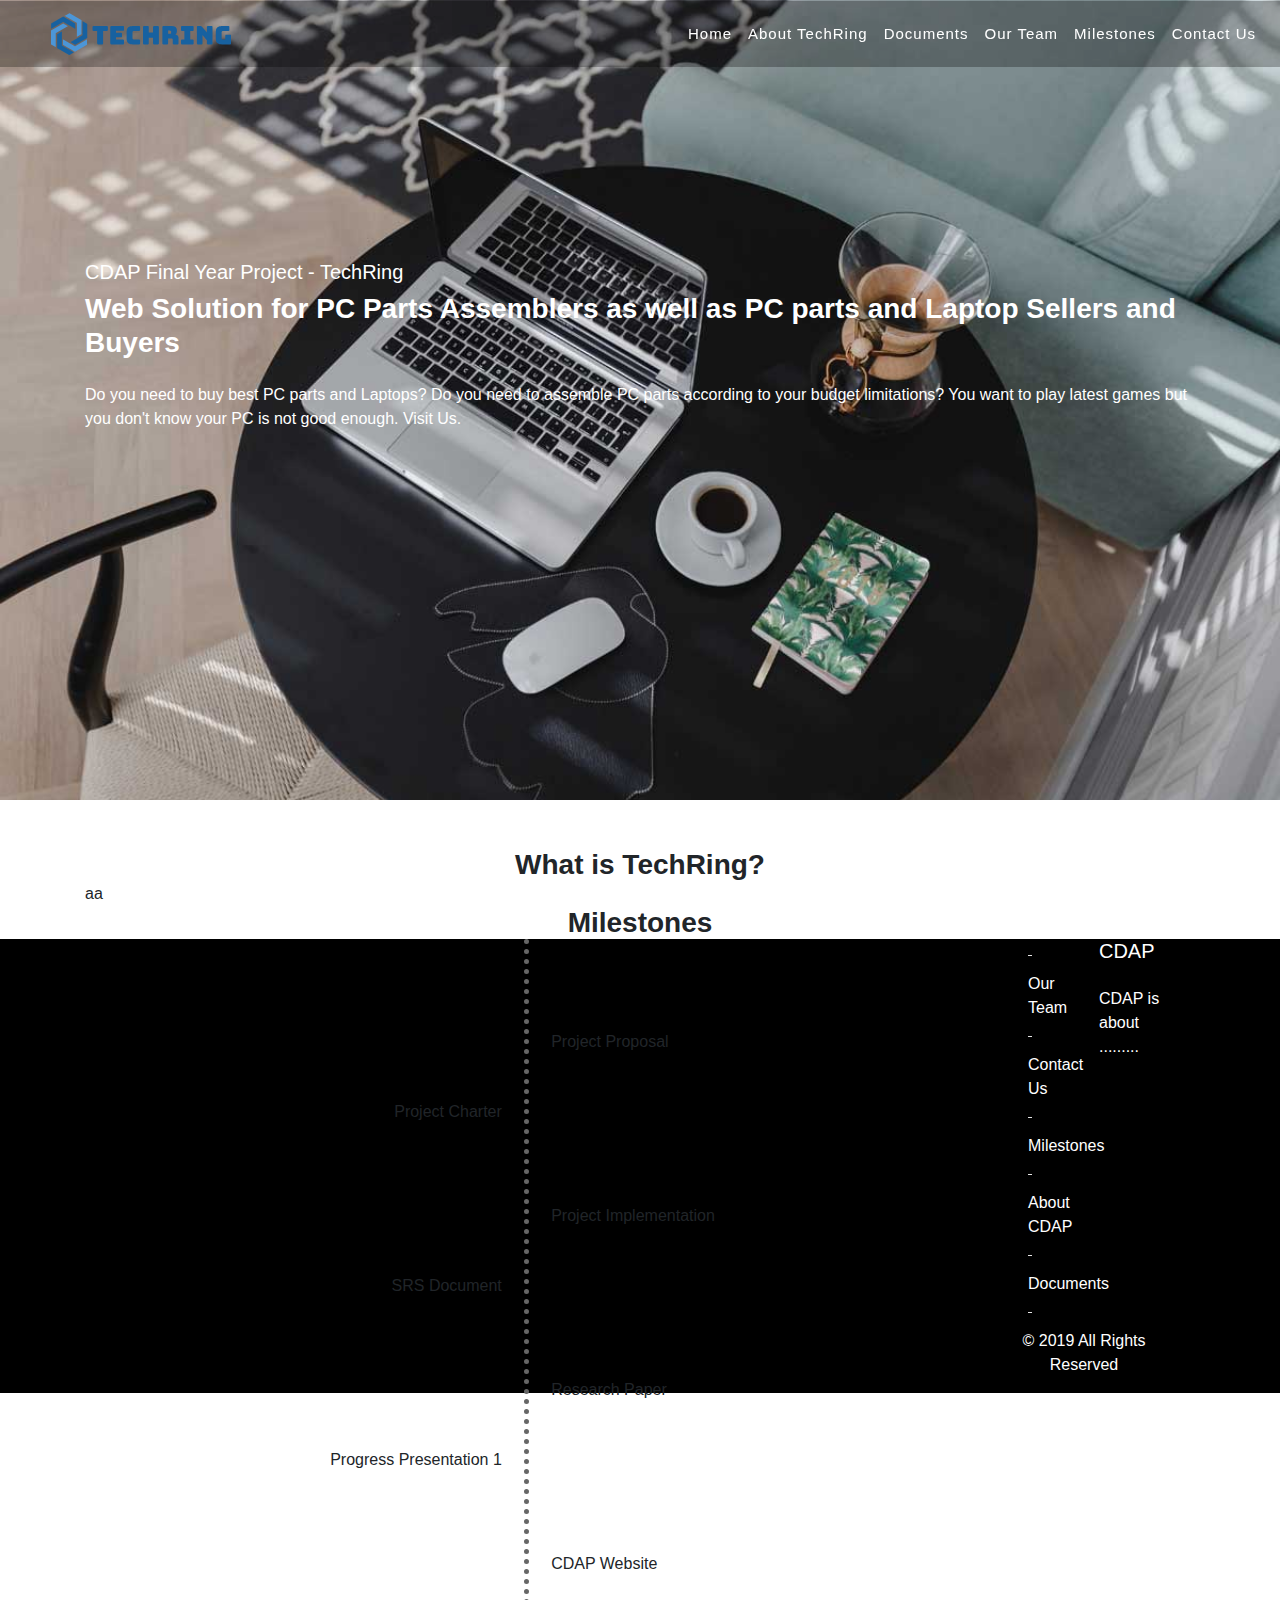
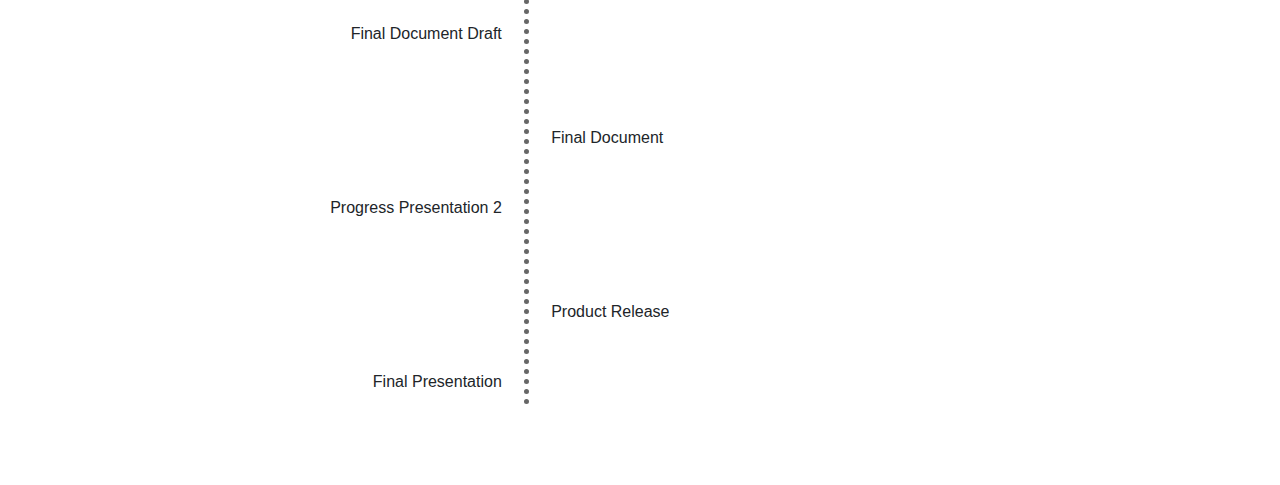
==== home.html @ 93d9d16c "Modified the interface" ====
<!DOCTYPE html>
<html>

<head>
    <meta charset="utf-8" />
    <meta http-equiv="X-UA-Compatible" content="IE=edge">
    <title>TechRing - CDAP</title>
    <meta name="viewport" content="width=device-width, initial-scale=1">
    <link rel="stylesheet" type="text/css" href="css/bootstrap.css" />
    <link rel="stylesheet" type="text/css" media="screen" href="css/home.css" />
    <link rel="icon" href="img/icon.png" />
</head>

<body>
    <!---Header---->
    <header>
        <nav class="navbar fixed-top bg-light navbar-expand">
            <a class="navbar-brand" href=""><img src="img/logo.png" /></a>
            <div class="collapse navbar-collapse" id="navbar_content">
                <ul class="navbar-nav text-center ml-auto mr-lg-6">
                    <li>
                        <a class="nav-link" href="">Home
                            <span class="sr-only">(current)</span>
                        </a>
                    </li>
                    <li>
                        <a href="" class="nav-link">About TechRing</a>
                    </li>
                    <li>
                        <a href="" class="nav-link">Documents</a>
                    </li>
                    <li>
                        <a href="" class="nav-link">Our Team</a>
                    </li>
                    <li>
                        <a href="" class="nav-link">Milestones</a>
                    </li>
                    <li>
                        <a href="" class="nav-link">Contact Us</a>
                    </li>
                </ul>
            </div>
        </nav>
    </header>
    <!-------------------------->

    <!-------Content-------->
    <div id="intro">
        <div class="container">
            <div class="banner-left-wthree">
                <h5 class="text-white image_caption">CDAP Final Year Project - TechRing</h5>
                <h3 class="mt-2 mb-lg-4 mb-sm-3 mb-2 text-white font-weight-bold">Web Solution for PC Parts Assemblers as well as PC parts and Laptop Sellers and Buyers</h3>
                <p class="text-white">Do you need to buy best PC parts and Laptops? Do you need to assemble PC parts according to your budget limitations? You want to play latest games but you don't know your PC is not good enough. Visit Us.</p>
            </div>
        </div>
    </div>
    <!---------------------->

    <!---About TechRing-->
    <div class="container">
        <h3 class="text-center mt-5"><b>What is TechRing?</b></h3>
        <div class="row">
            <div class="col-12">
                aa
            </div>
        </div>
    </div>
    <!------------------->

    <!-- Timeline -->
    <div class="container">
        <h3 class="text-center"><b>Milestones</b></h3>
        <div class="left-content">
            <p>Project Charter</p>
            <p>SRS Document</p>
            <p>Progress Presentation 1</p>
            <p>Final Document Draft</p>
            <p>Progress Presentation 2</p>
            <p>Final Presentation</p>
          </div>
          <div class="right-content">
            <p>Project Proposal</p>
            <p>Project Implementation</p>
            <p>Research Paper</p>
            <p>CDAP Website</p>
            <p>Final Document </p>
            <p>Product Release</p>
          </div>
        </div>
    </div>
    <!-------------->

</body>

<!---------Footer---------->
<footer>
    <div class="container start_sec" id="footer">
        <div class="row">
            <div class="col-4">
                <ul>
                    <hr>
                    <li><a href="" class="lines">Our Team</a></li>
                    <hr>
                    <li><a href="" class="lines">Contact Us</a></li>
                    <hr>
                    <li><a href="" class="lines">Milestones</a></li>
                    <hr>
                    <li><a href="" class="lines">About CDAP</a></li>
                    <hr>
                    <li><a href="" class="lines">Documents</a></li>
                    <hr>
                </ul>
            </div>
            <div class="col-2"></div>
            <div class="col-6 text-white">
                <h5>CDAP</h5><br />
                <label>CDAP is about .........</label>
            </div>
        </div>
        <div class="row">
            <div class="col-12 text-center text-white">
                <p>© 2019 All Rights Reserved</p>
            </div>
        </div>
    </div>
</footer>
<!------------------------>

</html>
<script src="js/jquery-3.3.1.slim.min.js"></script>
<script src="js/bootstrap.js"></script>
<script src="js/home.js"></script>
---- css/home.css ----
body {
    padding: 0;
    margin: 0;
    background: #FFF;
    font-family: 'Dosis', sans-serif;
}
body a {
    transition: 0.5s all;
    -webkit-transition: 0.5s all;
    -moz-transition: 0.5s all;
    -o-transition: 0.5s all;
    -ms-transition: 0.5s all;
    text-decoration: none;
}
body a:hover {
    text-decoration: none;
}
body a:focus, a:hover {
    text-decoration: none;
}
h1, h2, h3, h4, h5, h6 {
    margin: 0;
    padding: 0;
    font-family: 'Roboto Condensed', sans-serif;
}
li{
    text-decoration: none;
}
footer{
    background-color: black;
    margin: 0;
}
nav .navbar-expand{
    background: #eee;
    box-shadow: 1px 2px 2px 1px rgba(12, 12, 12, 0.11);
} 
.nav-link, .navbar-brand{
    color: #fff;
    letter-spacing: 1px;
    padding: 0 20px;
    font-size: 15px;
    font-family: 'Acme', sans-serif;
}
.nav-link:hover, .navbar-brand:hover{
    color: #fff;
}
.navbar-brand .nav-link:hover,
.navbar-brand .nav-link:focus{
    color: #fff;
    background: #090e45;
}
.navbar-brand span{
    color: #8BC34A;
}
.bg-light {
    background-color: rgba(0, 0, 0, 0.28) !important;
}
.nav-item .active {
    background-color: #090e45;
    color: #fff;
}
#intro{
    background: url('../img/background.jpg') no-repeat right;
    background-size: cover;
    -webkit-background-size: cover;
    -moz-background-size: cover;
    -o-background-size: cover;
    -ms-background-size: cover;
    min-height: 800px;
    height: auto;
}
.img_caption{
    background-color: rgba(255, 255, 255, 0.6);
    bottom: 0;
    height: 19%;
    left: 0;
    padding: 15px 20px;
    position: absolute;
    right: 0;
    text-align: left;
    z-index: 99;
    -webkit-transition: all 0.5s;
    -moz-transition: all 0.5s;
    -ms-transition: all 0.5s;
    -o-transition: all 0.5s;
    transition: all 0.5s;
    -moz-transform: translateY(150%) scale(1.5);
    -o-transform: translateY(150%) scale(1.5);
    -ms-transform: translateY(150%) scale(1.5);
    -webkit-transform: translateY(150%) scale(1.5);
    transform: translateY(150%) scale(1.5);
}
footer a{
    color: #FFF;
    font-style: inherit;
}
footer li{
    list-style: none;
}
hr{
    background-color: #FFF;
}

.right-content, .left-content {
	float:left;
	display:block;
	width:40%;
	padding:1% 2%;
}
.left-content {
	border-right:5px dotted #666;	
	text-align:right;
}
.left-content p {
	margin:150px 0 0;
}
.right-content p {
	margin:80px 0 150px;
}
.left-content p, .right-content p {
-webkit-transition: all 0.7s ease-in-out;
-moz-transition: all 0.7 ease-in-out;
-ms-transition: all 0.7s ease-in-out;
-o-transition: all 0.7s ease-in-out;
transition: all 0.7s ease-in-out;	
}
.left-content .more-padding {
  padding-right:100px;
}
.right-content .more-padding {
  padding-left:100px;
}
.nav-link{
    color: #fff;
    letter-spacing: 1px;
    font-size: 15px;
    padding: 10px 25px;
    transition: 0.5s all;
    -webkit-transition: 0.5s all;
    -moz-transition: 0.5s all;
    -o-transition: 0.5s all;
    -ms-transition: 0.5s all;
}
.navbar-nav .show>.nav-item,
.navbar-nav .active>.nav-item,
.navbar-nav .nav-item.active {
    color: #fff;
    background: #090e45;
}
h3.tittle span {
    position: absolute;
    top: 0;
    left: 0;
    right: 0;
    color: #F5F5F5;
    z-index: -1;
    font-size: 100px;
    line-height: .5;
    text-shadow: 0px 1px 1px rgba(0, 0, 0, 0.3)
}
#toTop {
    display: none;
    text-decoration: none;
    position: fixed;
    bottom: 24px;
    right: 3%;
    overflow: hidden;
    z-index: 999;
    width: 32px;
    height: 32px;
    border: none;
    text-indent: 100%;
    background: url(../img/move-top.png) no-repeat 0px 0px;
}

#toTopHover {
    width: 32px;
    height: 32px;
    display: block;
    overflow: hidden;
    float: right;
    opacity: 0;
    -moz-opacity: 0;
    filter: alpha(opacity=0);
}


/* Media queries */

@media(min-width: 1280px){
    .navbar-brand{
        font-size: 30px;
    }
    .image_caption{
        padding-top: 13em;
    }
    .team-agile-img{
        height: 150px;
        width: 150px;
        border: 1px solid black;
    }
}
@media(min-width: 992px) and (max-width: 1280px){
    .team-agile-img{
        height: 125px;
        width: 125px;
        border: 1px solid black;
    }
}
@media(min-width: 768px) and (max-width: 992px){
    .team-agile-img{
        height: 100px;
        width: 100px;
        border: 1px solid black;
    }
}
@media(min-width: 576px) and (max-width: 768px){

}

/*****************/
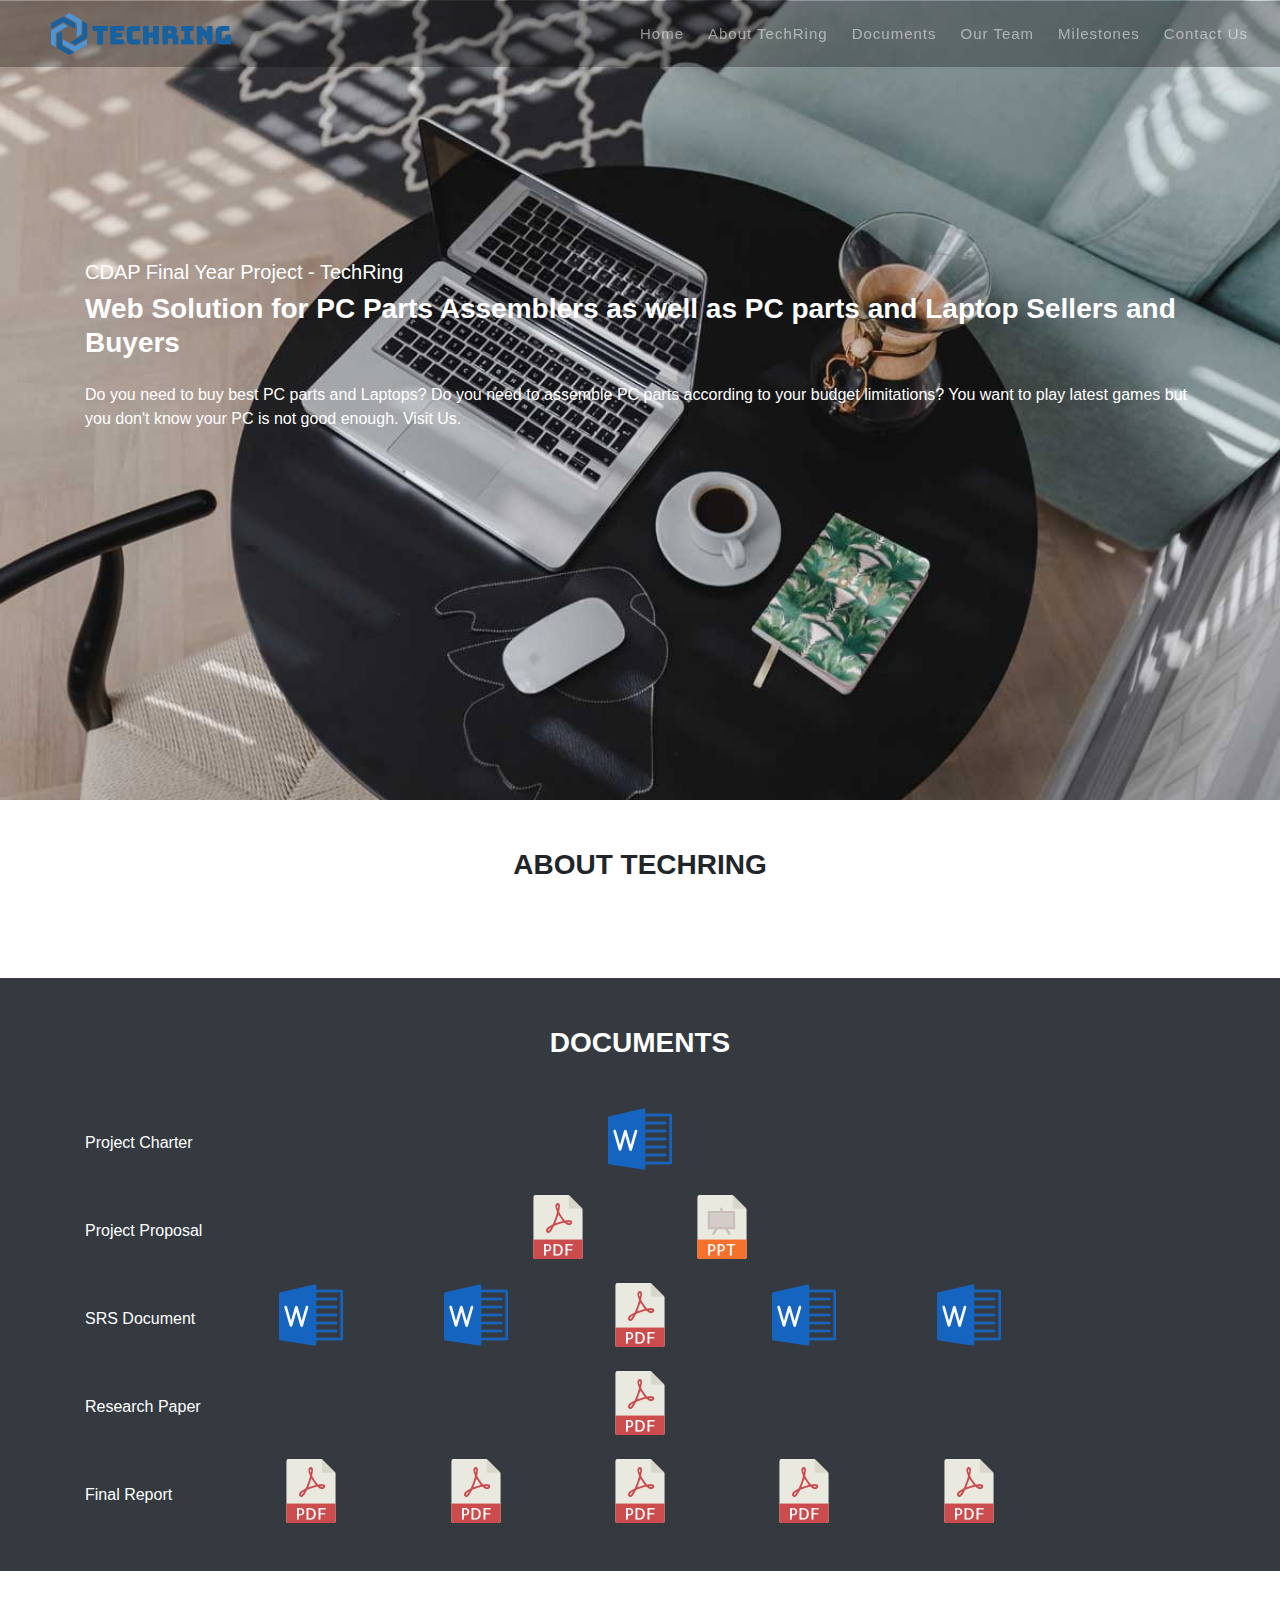
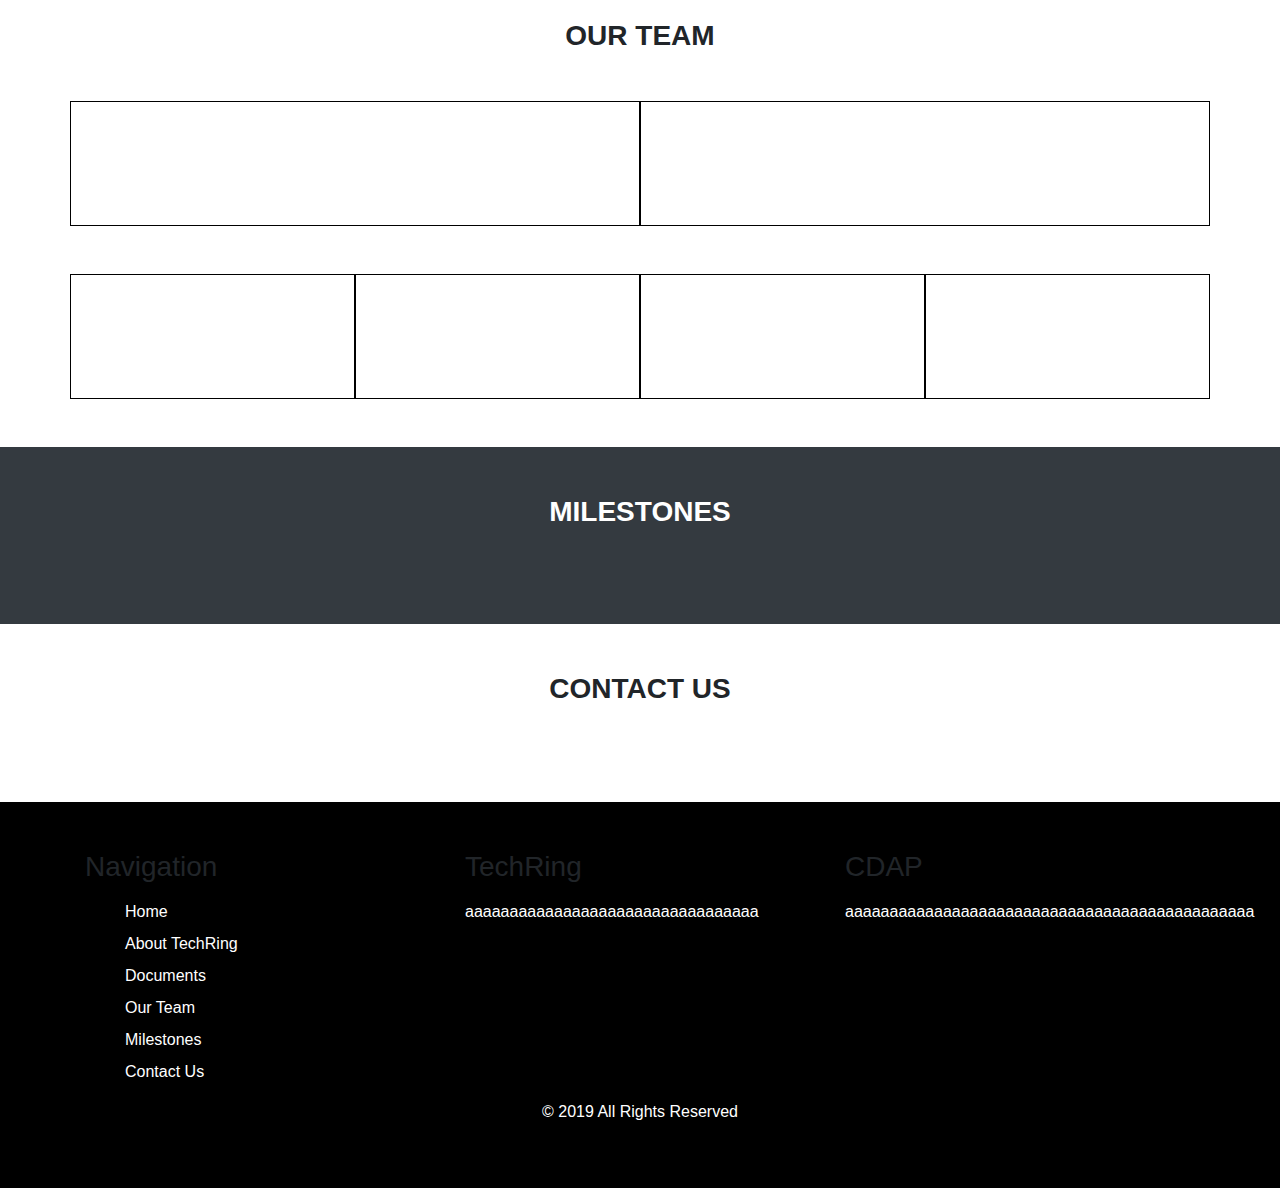
==== commit ce9ea7e7: "Created index.html file" ====
--- a/home.html
+++ b/home.html
@@ -11,38 +11,43 @@
     <link rel="icon" href="img/icon.png" />
 </head>
 
-<body>
-    <!---Header---->
-    <header>
-        <nav class="navbar fixed-top bg-light navbar-expand">
-            <a class="navbar-brand" href=""><img src="img/logo.png" /></a>
-            <div class="collapse navbar-collapse" id="navbar_content">
-                <ul class="navbar-nav text-center ml-auto mr-lg-6">
-                    <li>
-                        <a class="nav-link" href="">Home
-                            <span class="sr-only">(current)</span>
-                        </a>
-                    </li>
-                    <li>
-                        <a href="" class="nav-link">About TechRing</a>
-                    </li>
-                    <li>
-                        <a href="" class="nav-link">Documents</a>
-                    </li>
-                    <li>
-                        <a href="" class="nav-link">Our Team</a>
-                    </li>
-                    <li>
-                        <a href="" class="nav-link">Milestones</a>
-                    </li>
-                    <li>
-                        <a href="" class="nav-link">Contact Us</a>
-                    </li>
-                </ul>
-            </div>
-        </nav>
-    </header>
-    <!-------------------------->
+<body data-spy="scroll" data-target=".fixed-top">
+    <!-- Navigation Bar -->
+    <nav class="navbar navbar-expand-lg navbar-dark bg-light fixed-top">
+        <a class="navbar-brand" href="index.html">
+            <img src="img/logo.png" />
+        </a>
+        <button class="navbar-toggler bg-dark" type="button" data-toggle="collapse" data-target="#navbarTogglerDemo02" aria-controls="navbarTogglerDemo02"
+            aria-expanded="false" aria-label="Toggle navigation">
+            <span class="navbar-toggler-icon"></span>
+        </button>
+
+        <div class="collapse navbar-collapse" id="navbarTogglerDemo02">
+            <ul class="navbar-nav ml-auto mr-lg-6">
+                <li class="nav-item mr-lg-2 mb-lg-0 mb-2">
+                    <a class="nav-link" href="index.html">Home
+                        <span class="sr-only">(current)</span>
+                    </a>
+                </li>
+                <li class="nav-item mr-lg-2 mb-lg-0 mb-2">
+                    <a href="#about" class="nav-link scroll">About TechRing</a>
+                </li>
+                <li class="nav-item mr-lg-2 mb-lg-0 mb-2">
+                    <a href="#documents" class="nav-link scroll">Documents</a>
+                </li>
+                <li class="nav-item mr-lg-2 mb-lg-0 mb-2">
+                    <a href="#team" class="nav-link scroll">Our Team</a>
+                </li>
+                <li class="nav-item mr-lg-2 mb-lg-0 mb-2">
+                    <a href="#milestones" class="nav-link scroll">Milestones</a>
+                </li>
+                <li class="nav-item mr-lg-2 mb-lg-0 mb-2">
+                    <a href="#contact" class="nav-link scroll">Contact Us</a>
+                </li>
+            </ul>
+        </div>
+    </nav>
+    <!-- ------------------- -->
 
     <!-------Content-------->
     <div id="intro">
@@ -50,71 +55,200 @@
             <div class="banner-left-wthree">
                 <h5 class="text-white image_caption">CDAP Final Year Project - TechRing</h5>
                 <h3 class="mt-2 mb-lg-4 mb-sm-3 mb-2 text-white font-weight-bold">Web Solution for PC Parts Assemblers as well as PC parts and Laptop Sellers and Buyers</h3>
-                <p class="text-white">Do you need to buy best PC parts and Laptops? Do you need to assemble PC parts according to your budget limitations? You want to play latest games but you don't know your PC is not good enough. Visit Us.</p>
+                <p class="text-white">Do you need to buy best PC parts and Laptops? Do you need to assemble PC parts according to your budget limitations?
+                    You want to play latest games but you don't know your PC is not good enough. Visit Us.</p>
             </div>
         </div>
     </div>
     <!---------------------->
 
-    <!---About TechRing-->
-    <div class="container">
-        <h3 class="text-center mt-5"><b>What is TechRing?</b></h3>
-        <div class="row">
-            <div class="col-12">
-                aa
-            </div>
-        </div>
-    </div>
-    <!------------------->
-
-    <!-- Timeline -->
-    <div class="container">
-        <h3 class="text-center"><b>Milestones</b></h3>
-        <div class="left-content">
-            <p>Project Charter</p>
-            <p>SRS Document</p>
-            <p>Progress Presentation 1</p>
-            <p>Final Document Draft</p>
-            <p>Progress Presentation 2</p>
-            <p>Final Presentation</p>
-          </div>
-          <div class="right-content">
-            <p>Project Proposal</p>
-            <p>Project Implementation</p>
-            <p>Research Paper</p>
-            <p>CDAP Website</p>
-            <p>Final Document </p>
-            <p>Product Release</p>
-          </div>
-        </div>
-    </div>
-    <!-------------->
+    <!-- About TechRing -->
+    <div id="about">
+        <div class="container py-xl-5 py-lg-3">
+            <h3 class="tittle text-center font-weight-bold text-uppercase mb-sm-5 mb-4">
+                <span class="font-weight-bold text-center">A</span>About TechRing
+            </h3>
+            <div class="row">
+
+            </div>
+        </div>
+    </div>
+    <!-- ------------ -->
+
+    <!-- Documents -->
+    <div id="documents" class="bg-dark text-white">
+        <div class="container py-xl-5 py-lg-3">
+            <h3 class="tittle text-center font-weight-bold text-uppercase mb-sm-5 mb-4">
+                <span class="font-weight-bold text-center">D</span>Documents
+            </h3>
+            <div class="row">
+                <div class="col-2 mt-4">
+                    <p>Project Charter</p>
+                </div>
+                <div class="col-8 text-center">
+                    <img src="img/word.png" class="img-fluid">
+                </div>
+            </div>
+            <div class="row mt-4">
+                <div class="col-2 mt-4">
+                    <p>Project Proposal</p>
+                </div>
+                <div class="col-8 text-center">
+                    <img src="img/pdf.png" class="img-fluid mr-5">
+                    <img src="img/ppt.png" class="img-fluid ml-5">
+                </div>
+            </div>
+            <div class="row mt-4">
+                <div class="col-2 mt-4">
+                    <p>SRS Document</p>
+                </div>
+                <div class="col-8 text-center">
+                    <img src="img/word.png" class="img-fluid mr-5">
+                    <img src="img/word.png" class="img-fluid mr-5 ml-5">
+                    <img src="img/pdf.png" class="img-fluid mr-5 ml-5">
+                    <img src="img/word.png" class="img-fluid mr-5 ml-5">
+                    <img src="img/word.png" class="img-fluid ml-5">
+                </div>
+            </div>
+            <div class="row mt-4">
+                <div class="col-2 mt-4">
+                    <p>Research Paper</p>
+                </div>
+                <div class="col-8 text-center">
+                    <img src="img/pdf.png" class="img-fluid">
+                </div>
+            </div>
+            <div class="row mt-4">
+                <div class="col-2 mt-4">
+                    <p>Final Report</p>
+                </div>
+                <div class="col-8 text-center">
+                    <img src="img/pdf.png" class="img-fluid mr-5">
+                    <img src="img/pdf.png" class="img-fluid mr-5 ml-5">
+                    <img src="img/pdf.png" class="img-fluid mr-5 ml-5">
+                    <img src="img/pdf.png" class="img-fluid mr-5 ml-5">
+                    <img src="img/pdf.png" class="img-fluid ml-5">
+                </div>
+            </div>
+        </div>
+    </div>
+    <!-- --------- -->
+
+    <!-- Our Team -->
+    <div id="team">
+        <div class="container py-xl-5 py-lg-3">
+            <h3 class="tittle text-center font-weight-bold text-uppercase mb-sm-5 mb-4">
+                <span class="font-weight-bold text-center">O</span>Our Team
+            </h3>
+            <div class="row">
+                <div class="container">
+                    <div class="row">
+                        <div class="col-md-6 col-6 team-agile-img">
+                            <div>
+
+                            </div>
+                        </div>
+                        <div class="col-md-6 col-6 team-agile-img">
+                            <div>
+
+                            </div>
+                        </div>
+                    </div>
+                    <div class="row mt-md-5">
+                        <div class="col-md-3 col-3 team-agile-img">
+                            <div>
+
+                            </div>
+                        </div>
+                        <div class="col-md-3 col-3 team-agile-img">
+                            <div>
+
+                            </div>
+                        </div>
+                        <div class="col-md-3 col-3 team-agile-img">
+                            <div>
+
+                            </div>
+                        </div>
+                        <div class="col-md-3 col-3 team-agile-img">
+                            <div>
+
+                            </div>
+                        </div>
+                    </div>
+                </div>
+            </div>
+        </div>
+    </div>
+    <!-- -------- -->
+
+    <!-- Milestones -->
+    <div id="milestones" class="bg-dark text-white">
+        <div class="container py-xl-5 py-lg-3">
+            <h3 class="tittle text-center font-weight-bold text-uppercase mb-sm-5 mb-4">
+                <span class="font-weight-bold text-center">M</span>Milestones
+            </h3>
+            <div class="row">
+
+            </div>
+        </div>
+    </div>
+    <!-- --------- -->
+
+    <!-- Contact Us -->
+    <div id="contact">
+        <div class="container py-xl-5 py-lg-3">
+            <h3 class="tittle text-center font-weight-bold text-uppercase mb-sm-5 mb-4">
+                <span class="font-weight-bold text-center">C</span>Contact Us
+            </h3>
+            <div class="row">
+
+            </div>
+        </div>
+    </div>
+    <!-- -------- -->
 
 </body>
-
 <!---------Footer---------->
 <footer>
-    <div class="container start_sec" id="footer">
+    <div class="container py-xl-5 py-lg-2">
         <div class="row">
-            <div class="col-4">
-                <ul>
-                    <hr>
-                    <li><a href="" class="lines">Our Team</a></li>
-                    <hr>
-                    <li><a href="" class="lines">Contact Us</a></li>
-                    <hr>
-                    <li><a href="" class="lines">Milestones</a></li>
-                    <hr>
-                    <li><a href="" class="lines">About CDAP</a></li>
-                    <hr>
-                    <li><a href="" class="lines">Documents</a></li>
-                    <hr>
-                </ul>
-            </div>
-            <div class="col-2"></div>
-            <div class="col-6 text-white">
-                <h5>CDAP</h5><br />
-                <label>CDAP is about .........</label>
+            <div class="col-md-4">
+                <h3 class="mb-sm-3 mb-2">Navigation</h3>
+                <div>
+                    <ul>
+                        <li>
+                            <a href="index.html">Home</a>
+                        </li>
+                        <li class="mt-2">
+                            <a href="#about" class="scroll">About TechRing</a>
+                        </li>
+                        <li class="mt-2">
+                            <a href="#documents" class="scroll">Documents</a>
+                        </li>
+                        <li class="mt-2">
+                            <a href="#team" class="scroll">Our Team</a>
+                        </li>
+                        <li class="mt-2">
+                            <a href="#milestones" class="scroll">Milestones</a>
+                        </li>
+                        <li class="mt-2">
+                            <a href="#contact" class="scroll">Contact Us</a>
+                        </li>
+                    </ul>
+                </div>
+            </div>
+            <div class="col-md-4">
+                <h3 class="mb-sm-3 mb-2">TechRing</h3>
+                <div class="text-white">
+                    <p>aaaaaaaaaaaaaaaaaaaaaaaaaaaaaaaaa</p>
+                </div>
+            </div>
+            <div class="col-md-4">
+                <h3 class="mb-sm-3 mb-2">CDAP</h3>
+                <div class="text-white">
+                    <p>aaaaaaaaaaaaaaaaaaaaaaaaaaaaaaaaaaaaaaaaaaaaaa</p>
+                </div>
             </div>
         </div>
         <div class="row">
@@ -127,6 +261,10 @@
 <!------------------------>
 
 </html>
-<script src="js/jquery-3.3.1.slim.min.js"></script>
+<script src="js/jquery-2.2.3.min.js"></script>
 <script src="js/bootstrap.js"></script>
-<script src="js/home.js"></script>+<script src="js/home.js"></script>
+<script src="js/numscroller-1.0.js"></script>
+<script src="js/SmoothScroll.min.js"></script>
+<script src="js/move-top.js"></script>
+<script src="js/easing.js"></script>